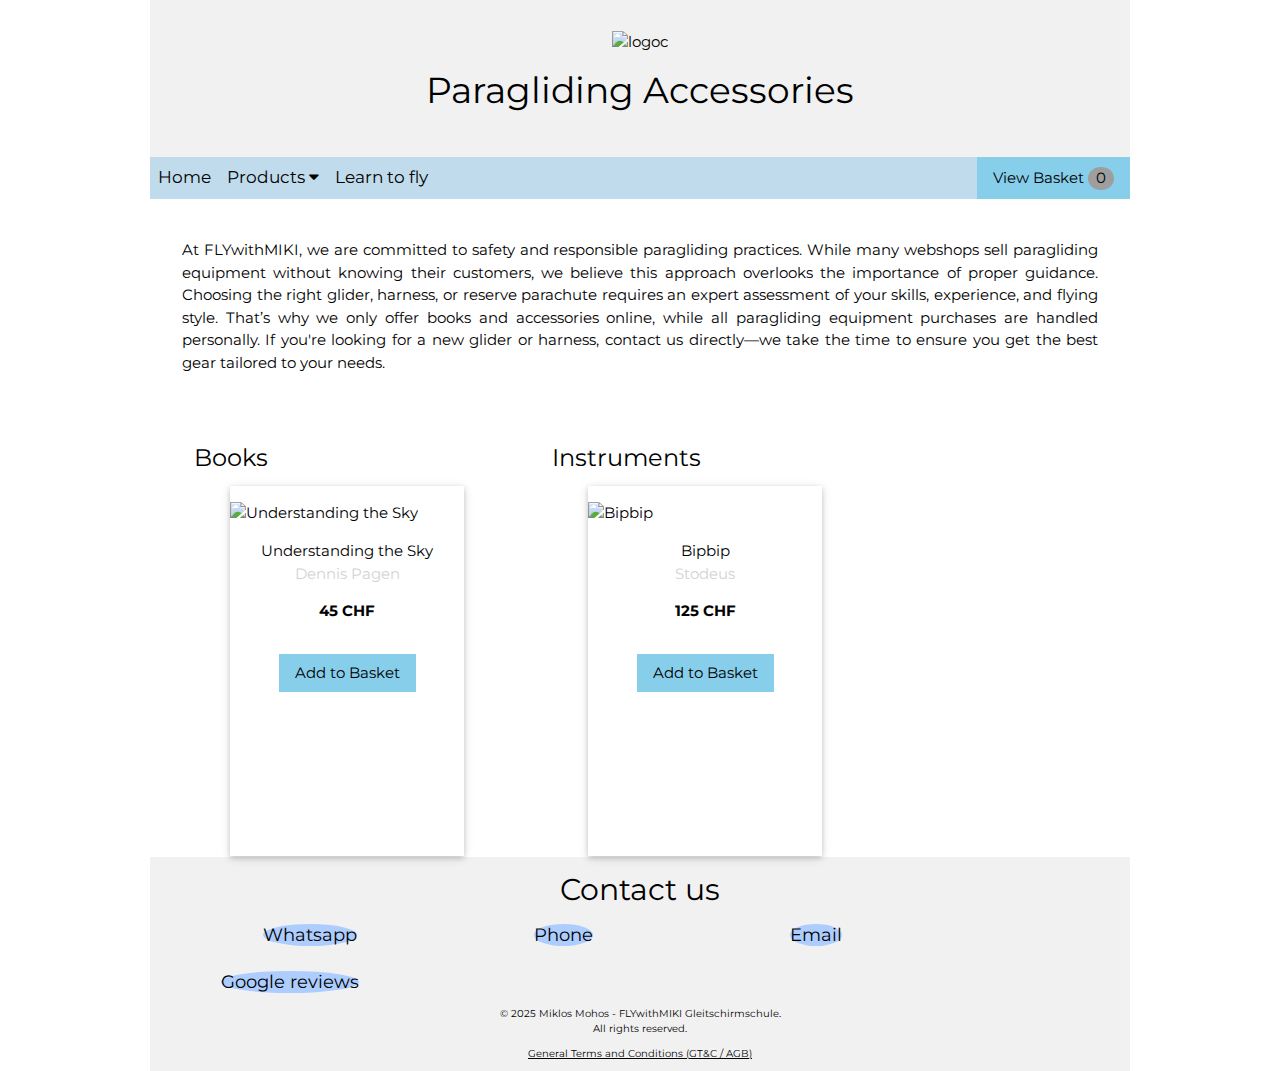
==== TEST/index.html @ 7229beaa "Update index.html" ====
<!DOCTYPE html>
<html lang="en">
<head>

 
        <title>FLYwithMIKI - Paragliding Accessories</title>
        <meta charset="UTF-8">
        <meta name="viewport" content="width=device-width, initial-scale=1, maximum-scale=5">
        <meta name="description" content="FLYwithMIKI - sadasdasd">

        <meta property="og:url" content="https://flywithmiki.com" />
        <meta property="og:type" content="website" />
        <meta property="og:title" content="FLYwithMIKI - Dasdasdasd" />
        <meta property="og:description" content="asdasdasd" />
        <meta property="og:image" content="https://flywithmiki.com/Images_v2/12.webp" />

        <link rel="icon" type="image/x-icon" href="https://flywithmiki.com/Images_v2/favicon.ico">
        <link rel="stylesheet" href="https://www.w3schools.com/w3css/4/w3.css">
        <link rel="stylesheet" href="https://fonts.googleapis.com/css?family=Roboto" font-display: "swap;">
        <link rel="stylesheet" href="https://fonts.googleapis.com/css?family=Montserrat" font-display: "swap;">
        <link rel="stylesheet" href="https://cdnjs.cloudflare.com/ajax/libs/font-awesome/4.7.0/css/font-awesome.min.css">
        
<style>

            html {scroll-behavior: smooth;}
.w3-row-padding {
  display: flex;
  flex-wrap: wrap;
  justify-content: flex-start; /* Ensures alignment */
  gap: 20px; /* Consistent spacing */
}

.w3-col {
  display: flex;
  flex: 1 1 calc(33.333% - 20px); /* Ensures 3 per row with spacing */
  min-width: 250px;
  max-width: 33.333%; /* Prevents weird width changes */
}

@media screen and (max-width: 768px) {
  .w3-col {
    flex: 1 1 100%; /* Single column layout on smaller screens */
    max-width: 100%;
  }
}

.product-card {
  display: flex;
  flex-direction: column;
  height: 100%;
  width: 100%;
  min-height: 350px; /* Ensures same height for all */
  margin-bottom: 20px;
}

.product-card img {
  width: 100%;
  height: 200px;
  object-fit: contain;
}

            .basket {position: fixed; top: 40px; right: 10px;}
            .hover-container { position: relative; display: inline-block;         width: 100%;}
            .hover-description {position: absolute; top: 0; left: 0; width: 100%; height: 100%; background-color: rgba(0, 0, 0, 0.7);color: white;         display: flex; align-items: center;justify-content: center;         text-align: center; opacity: 0;transition: opacity 0.3s ease-in-out;
            padding: 10px;box-sizing: border-box; }
            .hover-container:hover .hover-description {opacity: 1;}
             body,h1,h2,h3,h4,h5,h6,.w3-wide {font-family: "Montserrat", sans-serif;}
            .w3-third img {margin-bottom: -6px; opacity: 0.8; cursor: pointer}
            .w3-third img:hover {opacity: 1}
            .header {background-color: #f1f1f1; padding: 30px; text-align: center;}
            .product-link {text-decoration: none;color: inherit;display: block;}

 .topnav {
      /* overflow: hidden; */
      background-color: #c0dbeb;
      position: sticky;
      top: 0;
      min-height: 42px; z-index: 1000;
    }

    .topnav a {
      list-style-type: none;
      float: left;
      display: block;
      color: black;
      text-align: center;
      padding: 8px 8px;
      text-decoration: none;
      font-size: 17px;
    }



    .topnav .icon {
      display: none;
    }

    .dropdown {
      float: left;
    }

    .dropdown .dropbtn {
      font-size: 17px;
      border: none;
      outline: none;
      color: black;
      padding: 8px 8px;
      background-color: inherit;
      font-family: inherit;
      margin: 0;
    }

    .dropdown-content {
      display: none;
      position: absolute;
      background-color: #f9f9f9;
      min-width: 160px;
      box-shadow: 0px 8px 16px 0px rgba(0, 0, 0, 0.2);
      z-index: 10000000;
    }

    .dropdown-content a {
      float: none;
      color: black;
      padding: 12px 12px;
      text-decoration: none;
      display: block;
      text-align: left;
    }

    .topnav a:hover,
    .dropdown:hover .dropbtn {
      background-color: #555;
      color: white;
    }

    .dropdown-content a:hover {
      background-color: #ddd;
      color: black;
    }

    .dropdown:hover .dropdown-content {
      display: block;
    }

    @media screen and (max-width: 600px) {

      .topnav a:not(:first-child),
      .dropdown .dropbtn {
        display: none;
      }

      .topnav a.icon {
        float: right;
        display: block;
      }
    }

    @media screen and (max-width: 600px) {
      .topnav.responsive {
        position: sticky;
      }

      .topnav.responsive .icon {
        position: absolute;
        right: 0;
        top: 0;
      }

      .topnav.responsive a {
        float: none;
        display: block;
        text-align: left;
      }

      .topnav.responsive .dropdown {
        float: none;
      }

      .topnav.responsive .dropdown-content {
        position: relative;
      }

      .topnav.responsive .dropdown .dropbtn {
        display: block;
        width: 100%;
        text-align: left;
      }
    }




            #checkout-form { display: none; }
</style>

</head> 



<body class="w3-content">


 <div class="header" style="max-width:1000px; margin:auto" id="head">
     <img src="https://flywithmiki.com/Images_v2/logo1.webp" alt="logoc" style="width:100%; max-width:500px">
     <br><h1 class="w3-center">Paragliding Accessories</h1>  
 </div>



<!-- MENU----------------------------->
     <div class="topnav" id="myTopnav">
       <a href="#head">Home</a>

       <div class="dropdown">
         <button class="dropbtn">Products
           <i class="fa fa-caret-down"></i>
         </button>
         <div class="dropdown-content">
           <a href="#books">Books</a>
           <a href="#accessories">Accessories</a>
           <a href="#instruments">Instruments</a>
           <a href="#gliders">Gliders & Harnesses</a>
         </div>
       </div>
        <button class="w3-button w3-right w3-light-blue" style="min-height: 42px;" onclick="toggleBasket()">
            <span id="basket-toggle-icon">View</span> Basket <span class="w3-badge w3-gray" id="basket-count">0</span>
        </button>      
        
        <a href="https://flywithmiki.com" target="_blank">Learn to fly</a>
       
       
       <a href="javascript:void(0);" style="font-size:15px;" class="icon" onclick="myFunction()">&#9776;</a>

     </div>

<!-- MENU----------------------------->




<div class="w3-container w3-section w3-white w3-text-black w3-center w3-padding w3-margin-top" style="max-width:1000px; margin:auto" id="intro">
  <p class=" w3-justify w3-margin" >At FLYwithMIKI, we are committed to safety and responsible paragliding practices. While many webshops sell paragliding equipment without knowing their customers, we believe this approach overlooks the importance of proper guidance. Choosing the right glider, harness, or reserve parachute requires an expert assessment of your skills, experience, and flying style. That’s why we only offer books and accessories online, while all paragliding equipment purchases are handled personally. If you're looking for a new glider or harness, contact us directly—we take the time to ensure you get the best gear tailored to your needs.</p>
</div>

<!-- PRODUCTS ------------------------------------------------>


<div id="products-container" class="w3-row-padding"></div>

<script src="products.js"></script>





<!-- PRODUCTS ------------------------------------------------>


<!-- Basket Section -->
<div class="basket w3-card w3-white w3-responsive" style="max-width:600px; margin:auto" id="basket-container">
    <div id="basket-content" style="display: none; overflow-x: auto;">
        <h4>Items</h4>
        <div style="overflow-x: auto;">
            <table class="w3-table w3-bordered w3-small w3-center" style="max-width:100%; min-width: 320px; margin:auto;">
                <thead>
                    <tr>
                        <th>Product</th>
                        <th>Pcs.</th>
                        <th>Price</th>
                        <th>Actions</th>
                    </tr>
                </thead>
                <tbody id="basket-list"></tbody>
            </table>
        </div>
        <p id="shipping-options" style="display: none;">
            <label>
                <input type="radio" name="shipping" value="0" onchange="updateShipping(0)" checked> Personal Pickup (Free)
            </label>
            <br>
            <label>
                <input type="radio" name="shipping" value="9" onchange="updateShipping(9)"> Shipping (+9 CHF)
            </label>
        </p>
        <p><strong>Total:</strong> <span id="basket-total">0</span> CHF</p>
        <button class="w3-button w3-blue" onclick="showCheckoutForm()">ORDER</button>
        
        <!-- Checkout Form -->
        <div id="checkout-form" style="display: none; margin-top: 20px;">
            <h4>Checkout</h4>
            <form onsubmit="submitOrder(event)">
                <label>Name:</label>
                <input class="w3-input w3-border" type="text" id="customer-name" required>
                <label>Email:</label>
                <input class="w3-input w3-border" type="email" id="customer-email" required>
                <label>Address:</label>
                <textarea class="w3-input w3-border" id="customer-address" required></textarea>
                <p><strong>Order Summary:</strong></p>
                <p id="order-summary"></p>
                <button class="w3-button w3-green" type="submit">Submit Order</button>
            </form>
        </div>
    </div>
</div>

<!-- BASKETSCRIPT -->
<script>
    let basket = [];
    let shippingCost = 0;

    function saveBasketToLocalStorage() {
        localStorage.setItem("basket", JSON.stringify(basket));
    }

    function loadBasketFromLocalStorage() {
        const storedBasket = localStorage.getItem("basket");
        if (storedBasket) {
            basket = JSON.parse(storedBasket);
            updateBasketUI();
        }
    }

    function addToBasket(product, price) {
        const existingItem = basket.find(item => item.product === product);
        if (existingItem) {
            existingItem.quantity++;
        } else {
            basket.push({ product, price, quantity: 1 });
        }
        saveBasketToLocalStorage();
        updateBasketUI();
    }

    function updateItemQuantity(product, change) {
        const item = basket.find(item => item.product === product);
        if (item) {
            item.quantity += change;
            if (item.quantity <= 0) {
                removeItemCompletely(product);
            }
        }
        saveBasketToLocalStorage();
        updateBasketUI();
    }

    function removeItemCompletely(product) {
        basket = basket.filter(item => item.product !== product);
        saveBasketToLocalStorage();
        updateBasketUI();
    }

function updateBasketUI() {
    const basketList = document.getElementById('basket-list');
    const basketTotal = document.getElementById('basket-total');
    const basketCount = document.getElementById('basket-count');
    const shippingOptions = document.getElementById('shipping-options');
    const orderSummary = document.getElementById('order-summary');

    basketList.innerHTML = "";
    let total = 0;
    let itemCount = 0;
    let summaryText = "";

    basket.forEach(item => {
        total += item.price * item.quantity;
        itemCount += item.quantity; // Count total number of items
        summaryText += `${item.quantity}x ${item.product} - ${item.price * item.quantity} CHF\n`;
        const row = document.createElement("tr");
        row.innerHTML = `
            <td>${item.product}</td>
            <td>${item.quantity}</td>
            <td>${item.price} CHF</td>
            <td>
                <button class="w3-hover-opacity w3-hover-green w3-tiny w3-light-grey" onclick="updateItemQuantity('${item.product}', 1)">+</button>
                <button class="w3-hover-opacity w3-hover-orange  w3-tiny w3-light-grey" onclick="updateItemQuantity('${item.product}', -1)">-</button>
                <button class="w3-hover-opacity w3-hover-red  w3-tiny w3-light-grey" onclick="removeItemCompletely('${item.product}')">X</button>
            </td>
        `;
        basketList.appendChild(row);
    });

    basketTotal.textContent = total + shippingCost;
    orderSummary.textContent = summaryText + `Shipping: ${shippingCost} CHF\nTotal: ${total + shippingCost} CHF`;
    shippingOptions.style.display = basket.length > 0 ? "block" : "none";

    // Update basket count and color
    basketCount.textContent = itemCount;
    basketCount.className = itemCount > 0 ? "w3-badge w3-red" : "w3-badge w3-gray";
}


    function toggleBasket() {
        const basketContent = document.getElementById('basket-content');
        const toggleIcon = document.getElementById('basket-toggle-icon');

        if (basketContent.style.display === "none") {
            basketContent.style.display = "block";
            toggleIcon.textContent = "Hide";
        } else {
            basketContent.style.display = "none";
            toggleIcon.textContent = "View";
        }
    }

    function updateShipping(cost) {
        shippingCost = cost;
        updateBasketUI();
    }

    function showCheckoutForm() {
        document.getElementById('checkout-form').style.display = "block";
    }

function submitOrder(event) {
    event.preventDefault();
    
    const name = document.getElementById('customer-name').value;
    const email = document.getElementById('customer-email').value;
    const address = document.getElementById('customer-address').value;
    const orderSummary = document.getElementById('order-summary').textContent;

    const formData = {
        name: name,
        email: email,
        address: address,
        order: orderSummary
    };

    fetch("https://formspree.io/f/mkgobzqg", { // Replace with your Formspree form ID
        method: "POST",
        headers: {
            "Content-Type": "application/json"
        },
        body: JSON.stringify(formData)
    }).then(response => {
        if (response.ok) {
            alert("Thanks for your order, we will send you the payment link shortly to your email");
            basket = [];
            saveBasketToLocalStorage();
            updateBasketUI();
            document.getElementById('checkout-form').reset();
        } else {
            alert("Error sending order. Please try again.");
        }
    });
}
    document.addEventListener("DOMContentLoaded", loadBasketFromLocalStorage);
</script>
<!-- BASKETSCRIPT -->



<!-- Product szín választó -->
<script>
function addToBasketWithColor(productName, price, colorGroupName) {
  let selectedColor = document.querySelector(`input[name="${colorGroupName}"]:checked`).value;
  addToBasket(`${productName} - ${selectedColor}`, price);
}
</script>
<!-- Product szín választó -->



<!-- MENU SMALL SCREENSCRIPT -->
<script>
function myFunction() {
  var x = document.getElementById("myTopnav");
  if (x.className === "topnav") {
    x.className += " responsive";
  } else {
    x.className = "topnav";
  }
}
</script>
<!-- MENU SMALL SCREENSCRIPT -->



<!-- Hogy az add-to basket-ra ne nyíljkon a link -->
<script>
document.addEventListener("DOMContentLoaded", function () {
  // Prevent the product link from opening when clicking the "Add to Basket" button
  document.querySelectorAll(".add-to-basket").forEach(button => {
    button.addEventListener("click", function (event) {
      event.stopPropagation();  // Prevent bubbling up to <a>
      event.preventDefault();   // Prevent link navigation
      const productName = this.getAttribute("data-product");
      const productPrice = parseFloat(this.getAttribute("data-price"));
      addToBasket(productName, productPrice);
    });
  });
});
</script>




<!------------------------FOOTER------------------------------------->
<footer class="w3-container w3-center w3-light-grey w3-tiny" id="contact">
    <h2 class="w3-center">Contact us</h2>
    <div class="w3-content" style="max-width:1000px">
  
    <div class="w3-row-padding">
      
      <div class="w3-quarter w3-center">
        <a href="https://wa.me/41779766164/" class="w3-circle w3-large w3-hover-light-grey" style="text-decoration:none; background-color:#ADCDFF; color:black; margin:auto">Whatsapp</a>
     </div> 
      
      <div class="w3-quarter w3-center">
        <a href="tel:+41779766164"class="w3-circle w3-large w3-hover-light-grey" style="text-decoration:none; background-color:#ADCDFF; color:black; margin:auto">Phone</a>
      </div>

      <div class="w3-quarter w3-center">
        <a href="mailto:info@flywithmiki.com" class="w3-circle w3-large w3-hover-light-grey" style="text-decoration:none; background-color:#ADCDFF; color:black; margin:auto">Email</a>
      </div>
      
      <div class="w3-quarter w3-center">
        <a href="https://maps.app.goo.gl/VwwLdoB2JXL1x1f77" target="_blank" class="w3-circle w3-large w3-hover-light-grey" style="text-decoration:none; background-color:#ADCDFF; color:black; margin:auto">Google reviews </a>
      </div>


  

    </div>
      
  </div>
  <p>© 2025 Miklos Mohos - FLYwithMIKI Gleitschirmschule. <br>All rights reserved.</p>
  <p><a href="agb.html" target="_blank">General Terms and Conditions (GT&C / AGB)</a></p>
   
</footer>
<!------------------------FOOTER------------------------------------->







</body>

</html>
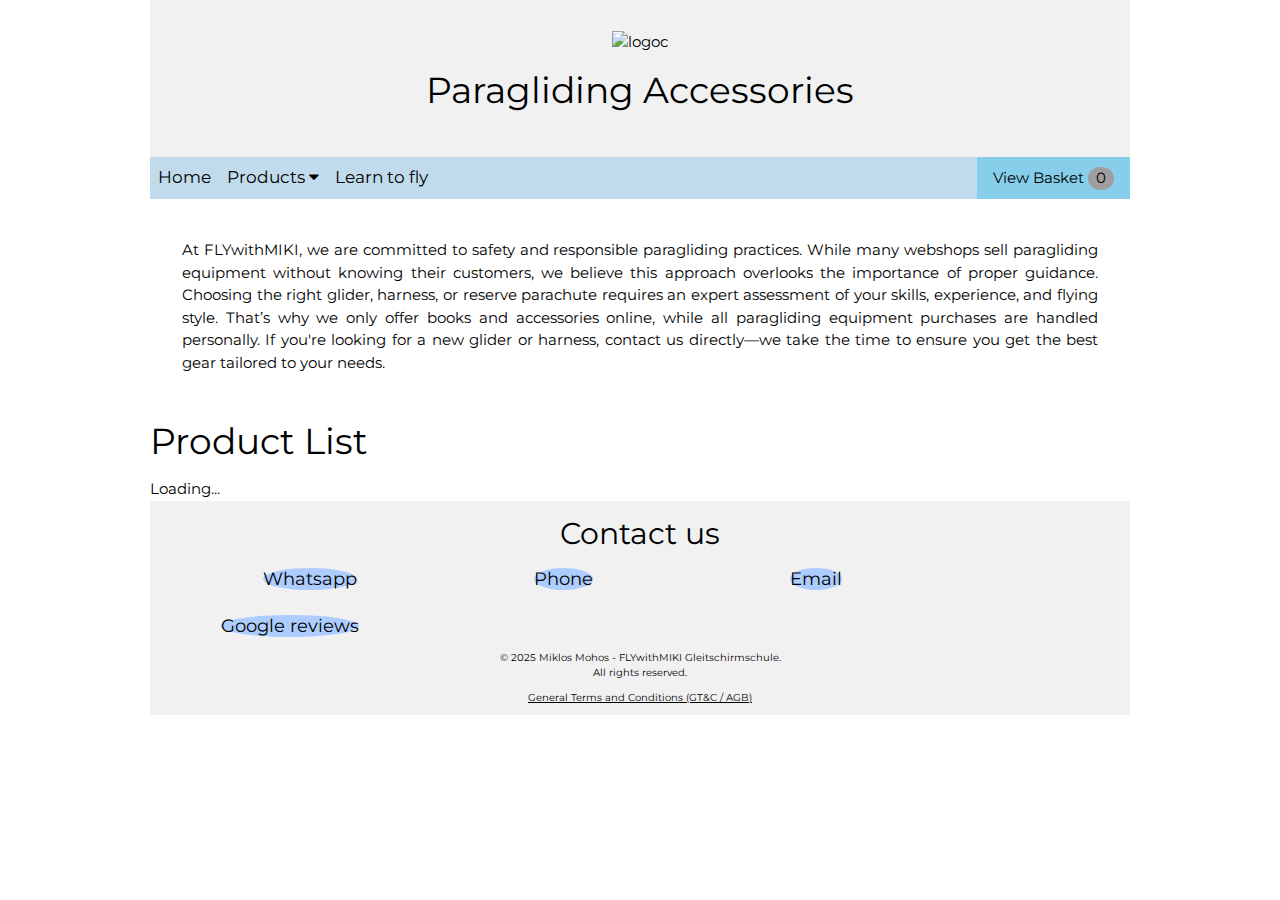
==== commit e9b07997: "dd" ====
--- a/TEST/index.html
+++ b/TEST/index.html
@@ -44,6 +44,11 @@
   }
 }
 
+
+        .product-grid { display: flex; flex-wrap: wrap; gap: 20px; }
+        .product { border: 1px solid #ddd; padding: 10px; width: 200px; text-align: center; }
+        .product img { max-width: 100%; height: auto; }
+		
 .product-card {
   display: flex;
   flex-direction: column;
@@ -246,9 +251,10 @@
 <!-- PRODUCTS ------------------------------------------------>
 
 
-<div id="products-container" class="w3-row-padding"></div>
-
-<script src="products.js"></script>
+    <h1>Product List</h1>
+    <div id="product-container">Loading...</div>
+
+    <script src="script.js"></script>
 
 
 
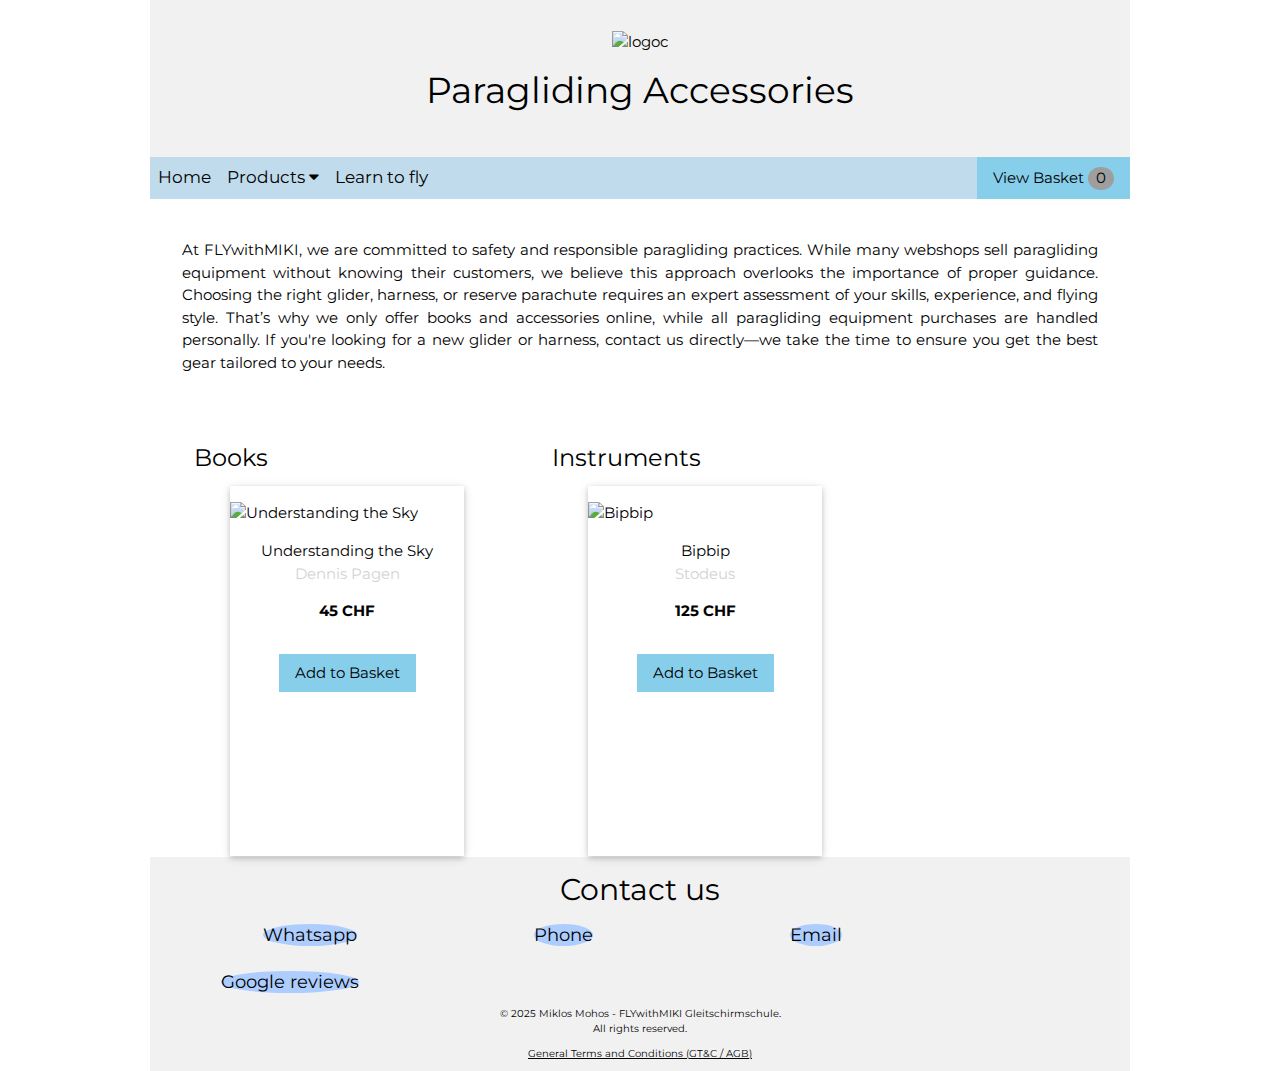
==== commit 6734f3bf: "fdf" ====
--- a/TEST/index.html
+++ b/TEST/index.html
@@ -250,11 +250,10 @@
 
 <!-- PRODUCTS ------------------------------------------------>
 
-
-    <h1>Product List</h1>
-    <div id="product-container">Loading...</div>
-
-    <script src="script.js"></script>
+<div id="products-container" class="w3-row-padding"></div>
+
+<script src="products.js"></script>
+
 
 
 
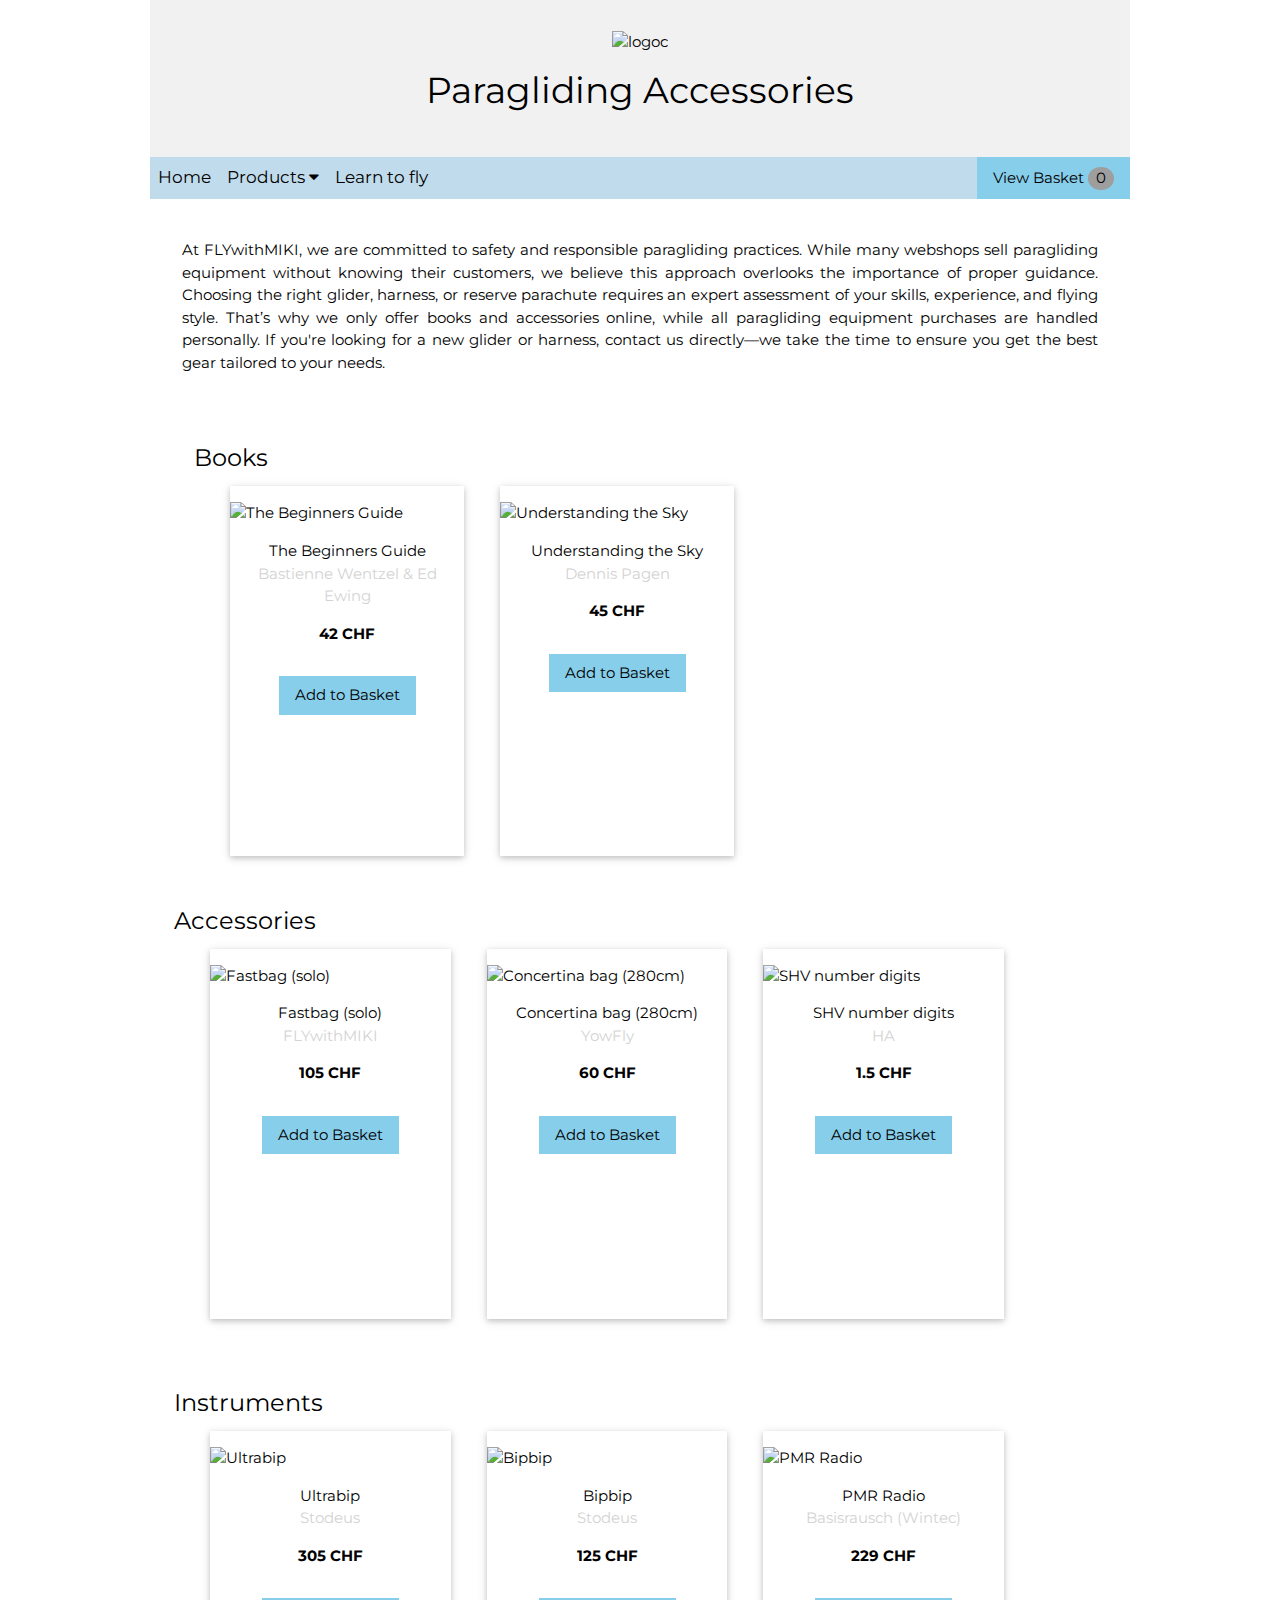
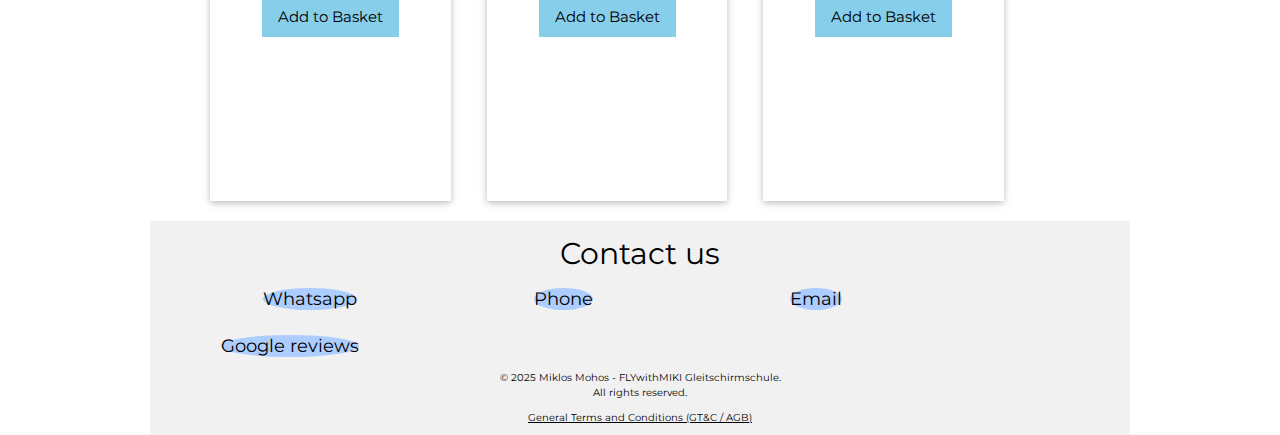
==== commit 56cc2aa7: "Update index.html" ====
--- a/TEST/index.html
+++ b/TEST/index.html
@@ -43,12 +43,7 @@
     max-width: 100%;
   }
 }
-
-
-        .product-grid { display: flex; flex-wrap: wrap; gap: 20px; }
-        .product { border: 1px solid #ddd; padding: 10px; width: 200px; text-align: center; }
-        .product img { max-width: 100%; height: auto; }
-		
+	
 .product-card {
   display: flex;
   flex-direction: column;
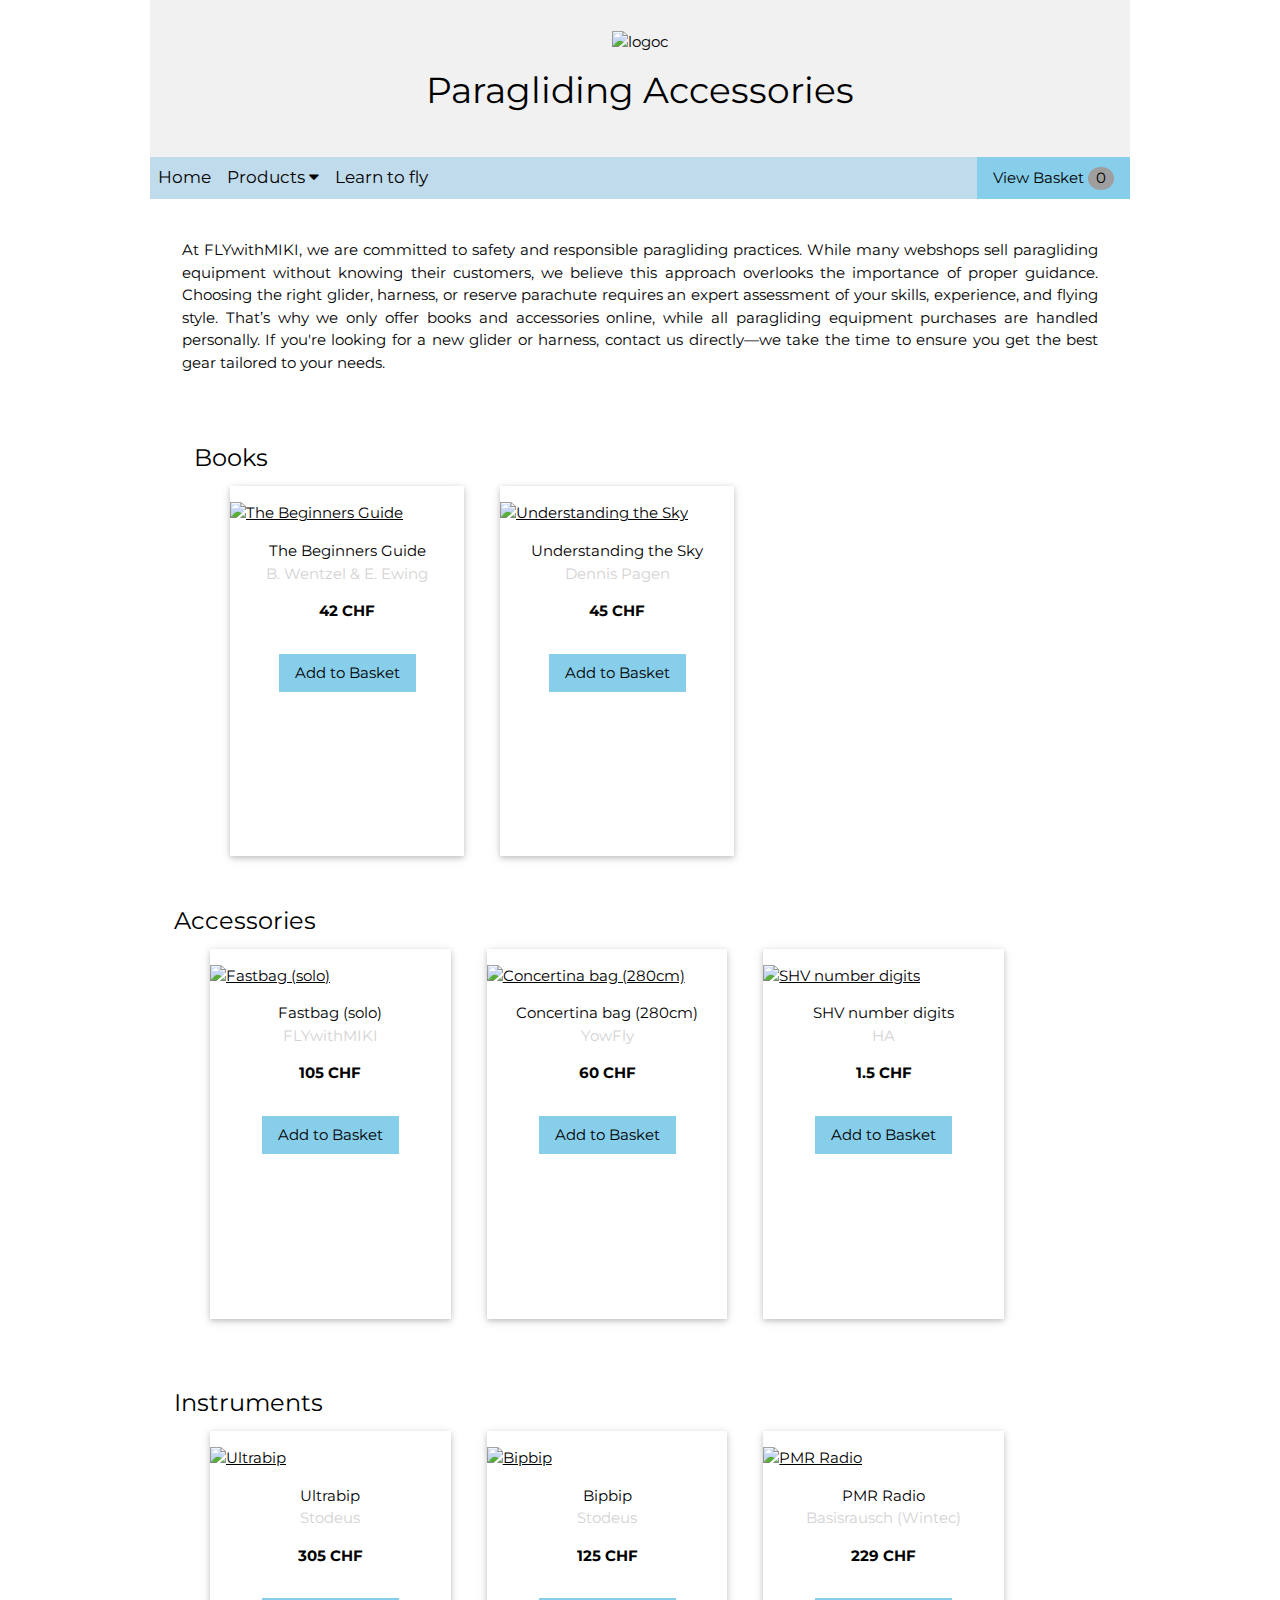
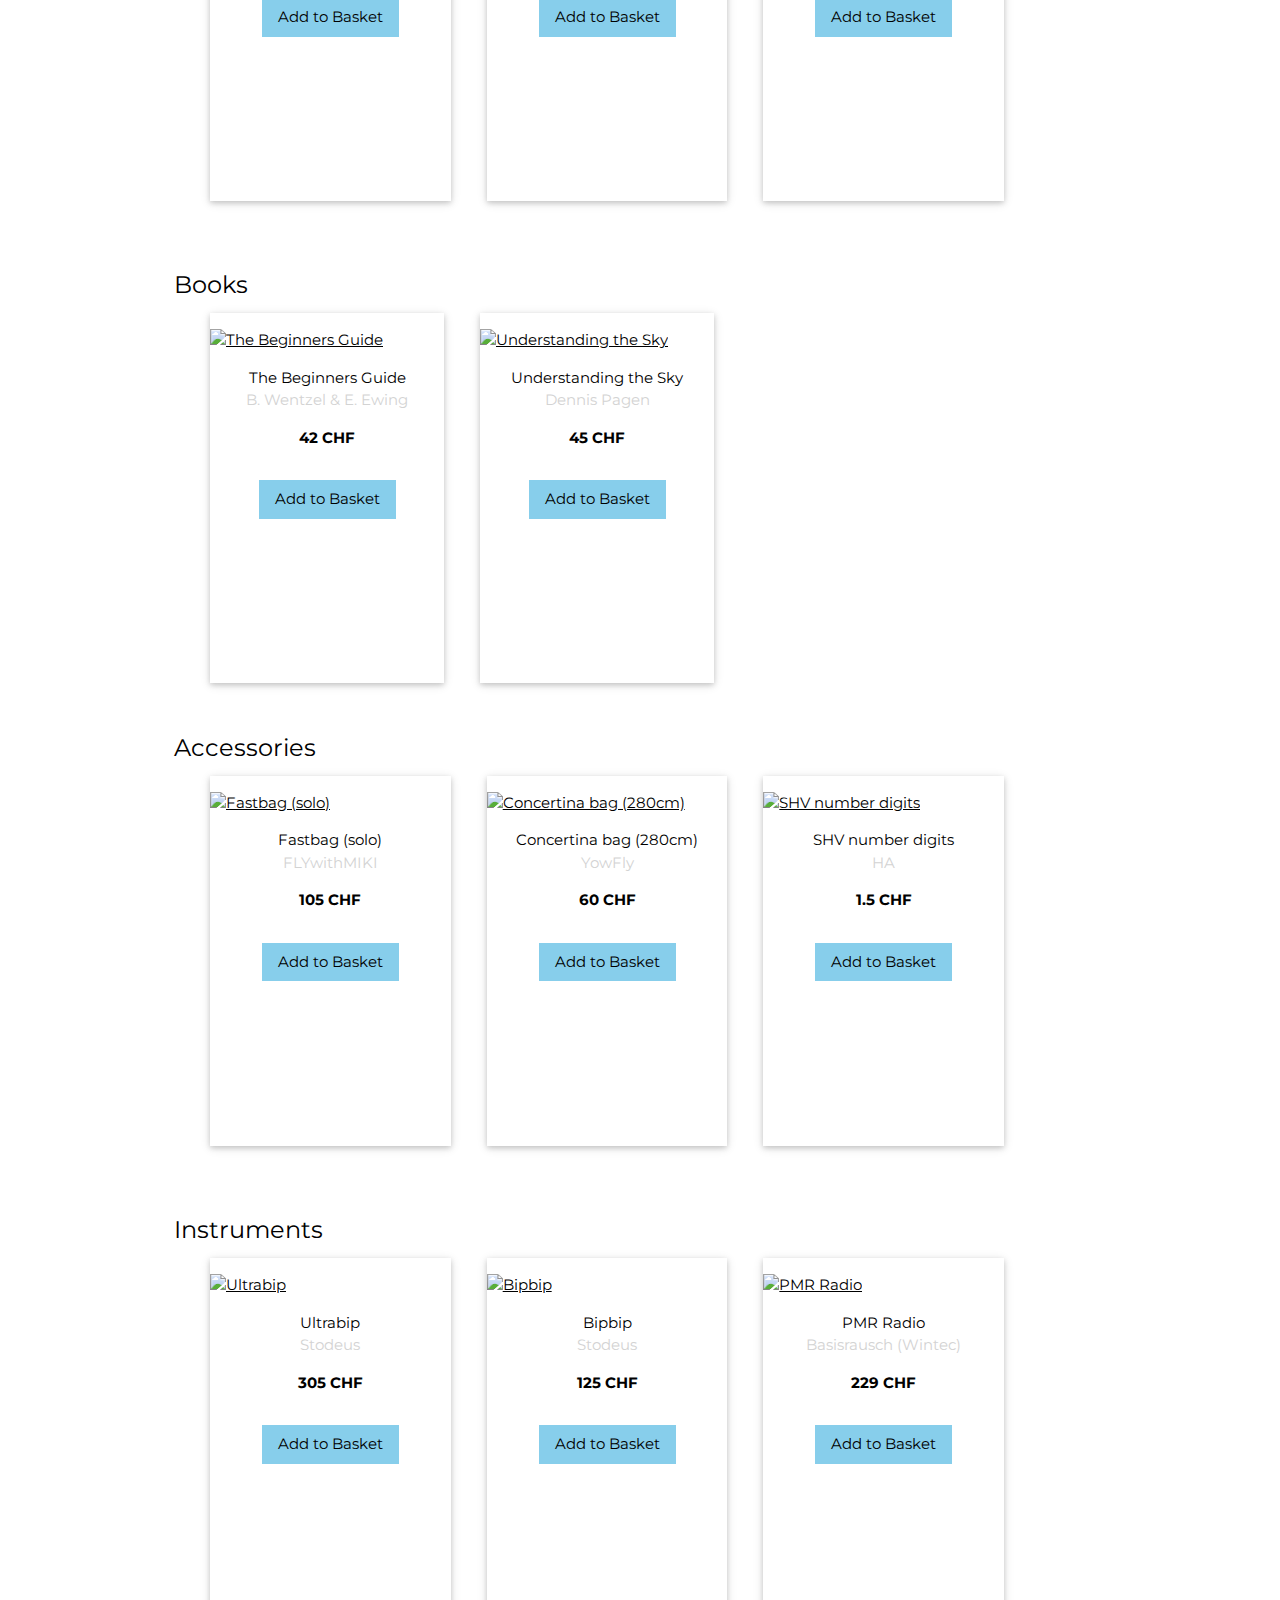
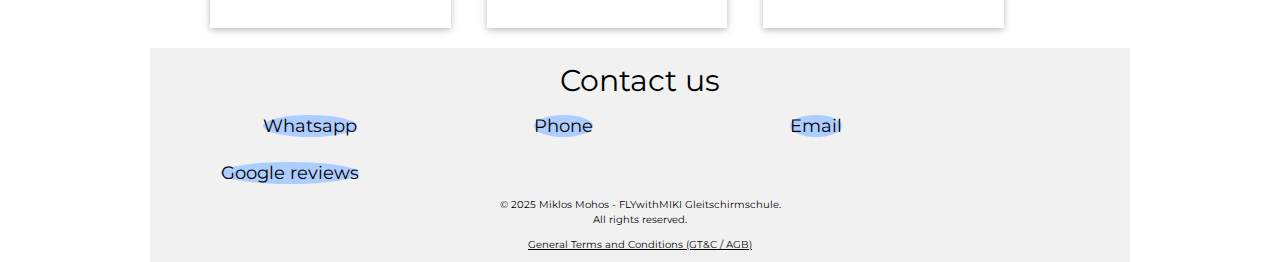
==== commit c3ff6b64: "s" ====
--- a/TEST/index.html
+++ b/TEST/index.html
@@ -306,21 +306,81 @@
 
 <!-- BASKETSCRIPT -->
 <script>
-    let basket = [];
-    let shippingCost = 0;
-
+document.addEventListener("DOMContentLoaded", function () {
+    // Initialize the basket if not already done
+    let basket = JSON.parse(localStorage.getItem("basket")) || [];
+
+    // Function to save the basket to localStorage
     function saveBasketToLocalStorage() {
         localStorage.setItem("basket", JSON.stringify(basket));
     }
 
-    function loadBasketFromLocalStorage() {
-        const storedBasket = localStorage.getItem("basket");
-        if (storedBasket) {
-            basket = JSON.parse(storedBasket);
-            updateBasketUI();
-        }
-    }
-
+    // Function to update the UI of the basket (implement as needed)
+    function updateBasketUI() {
+        console.log("Basket updated:", basket);
+        // Add logic here to update the UI, for example updating the basket count in the header
+    }
+
+    fetch("products.json")
+        .then(response => response.json())
+        .then(data => {
+            const container = document.getElementById("products-container");
+
+            for (const category in data) {
+                // Create section for each category
+                const section = document.createElement("div");
+                section.className = "w3-container w3-margin-top";
+                section.innerHTML = `<h3>${category.charAt(0).toUpperCase() + category.slice(1)}</h3>`;
+
+                const row = document.createElement("div");
+                row.className = "w3-row-padding";
+
+                data[category].forEach(product => {
+                    const productCard = document.createElement("div");
+                    productCard.className = "w3-col s12 m4";
+
+                    productCard.innerHTML = `
+                        <div class="w3-card product-card">
+                            <div class="hover-container">
+                                <a href="${product.link}">
+                                    <img class="w3-margin-top product-image" src="${product.image}" alt="${product.name}">
+                                <div class="hover-description">${product.hover || ""}</div> </a>
+                            </div>
+                            <div class="w3-container w3-center">
+                                <p>
+                                    <a href="${product.link}" class="product-link">${product.name} <br>
+                                        <span style="color:lightgrey">${product.author || product.brand || ""}</span>
+                                    </a>
+                                </p>
+                                <p><b>${product.price} CHF</b></p>
+                                <button class="w3-button w3-light-blue w3-margin add-to-basket"
+                                    data-product="${product.name}"
+                                    data-price="${product.price}">
+                                    Add to Basket
+                                </button>
+                            </div>
+                        </div>
+                    `;
+
+                    row.appendChild(productCard);
+                });
+
+                section.appendChild(row);
+                container.appendChild(section);
+            }
+
+            // Attach click event listeners to the "Add to Basket" buttons
+            document.querySelectorAll('.add-to-basket').forEach(button => {
+                button.addEventListener('click', function () {
+                    const product = button.getAttribute('data-product');
+                    const price = parseFloat(button.getAttribute('data-price'));
+                    addToBasket(product, price);
+                });
+            });
+        })
+        .catch(error => console.error("Error loading products:", error));
+
+    // Function to handle adding to the basket
     function addToBasket(product, price) {
         const existingItem = basket.find(item => item.product === product);
         if (existingItem) {
@@ -331,122 +391,9 @@
         saveBasketToLocalStorage();
         updateBasketUI();
     }
-
-    function updateItemQuantity(product, change) {
-        const item = basket.find(item => item.product === product);
-        if (item) {
-            item.quantity += change;
-            if (item.quantity <= 0) {
-                removeItemCompletely(product);
-            }
-        }
-        saveBasketToLocalStorage();
-        updateBasketUI();
-    }
-
-    function removeItemCompletely(product) {
-        basket = basket.filter(item => item.product !== product);
-        saveBasketToLocalStorage();
-        updateBasketUI();
-    }
-
-function updateBasketUI() {
-    const basketList = document.getElementById('basket-list');
-    const basketTotal = document.getElementById('basket-total');
-    const basketCount = document.getElementById('basket-count');
-    const shippingOptions = document.getElementById('shipping-options');
-    const orderSummary = document.getElementById('order-summary');
-
-    basketList.innerHTML = "";
-    let total = 0;
-    let itemCount = 0;
-    let summaryText = "";
-
-    basket.forEach(item => {
-        total += item.price * item.quantity;
-        itemCount += item.quantity; // Count total number of items
-        summaryText += `${item.quantity}x ${item.product} - ${item.price * item.quantity} CHF\n`;
-        const row = document.createElement("tr");
-        row.innerHTML = `
-            <td>${item.product}</td>
-            <td>${item.quantity}</td>
-            <td>${item.price} CHF</td>
-            <td>
-                <button class="w3-hover-opacity w3-hover-green w3-tiny w3-light-grey" onclick="updateItemQuantity('${item.product}', 1)">+</button>
-                <button class="w3-hover-opacity w3-hover-orange  w3-tiny w3-light-grey" onclick="updateItemQuantity('${item.product}', -1)">-</button>
-                <button class="w3-hover-opacity w3-hover-red  w3-tiny w3-light-grey" onclick="removeItemCompletely('${item.product}')">X</button>
-            </td>
-        `;
-        basketList.appendChild(row);
-    });
-
-    basketTotal.textContent = total + shippingCost;
-    orderSummary.textContent = summaryText + `Shipping: ${shippingCost} CHF\nTotal: ${total + shippingCost} CHF`;
-    shippingOptions.style.display = basket.length > 0 ? "block" : "none";
-
-    // Update basket count and color
-    basketCount.textContent = itemCount;
-    basketCount.className = itemCount > 0 ? "w3-badge w3-red" : "w3-badge w3-gray";
-}
-
-
-    function toggleBasket() {
-        const basketContent = document.getElementById('basket-content');
-        const toggleIcon = document.getElementById('basket-toggle-icon');
-
-        if (basketContent.style.display === "none") {
-            basketContent.style.display = "block";
-            toggleIcon.textContent = "Hide";
-        } else {
-            basketContent.style.display = "none";
-            toggleIcon.textContent = "View";
-        }
-    }
-
-    function updateShipping(cost) {
-        shippingCost = cost;
-        updateBasketUI();
-    }
-
-    function showCheckoutForm() {
-        document.getElementById('checkout-form').style.display = "block";
-    }
-
-function submitOrder(event) {
-    event.preventDefault();
-    
-    const name = document.getElementById('customer-name').value;
-    const email = document.getElementById('customer-email').value;
-    const address = document.getElementById('customer-address').value;
-    const orderSummary = document.getElementById('order-summary').textContent;
-
-    const formData = {
-        name: name,
-        email: email,
-        address: address,
-        order: orderSummary
-    };
-
-    fetch("https://formspree.io/f/mkgobzqg", { // Replace with your Formspree form ID
-        method: "POST",
-        headers: {
-            "Content-Type": "application/json"
-        },
-        body: JSON.stringify(formData)
-    }).then(response => {
-        if (response.ok) {
-            alert("Thanks for your order, we will send you the payment link shortly to your email");
-            basket = [];
-            saveBasketToLocalStorage();
-            updateBasketUI();
-            document.getElementById('checkout-form').reset();
-        } else {
-            alert("Error sending order. Please try again.");
-        }
-    });
-}
-    document.addEventListener("DOMContentLoaded", loadBasketFromLocalStorage);
+});
 </script>
+
 <!-- BASKETSCRIPT -->
 
 
@@ -477,21 +424,6 @@
 
 
 
-<!-- Hogy az add-to basket-ra ne nyíljkon a link -->
-<script>
-document.addEventListener("DOMContentLoaded", function () {
-  // Prevent the product link from opening when clicking the "Add to Basket" button
-  document.querySelectorAll(".add-to-basket").forEach(button => {
-    button.addEventListener("click", function (event) {
-      event.stopPropagation();  // Prevent bubbling up to <a>
-      event.preventDefault();   // Prevent link navigation
-      const productName = this.getAttribute("data-product");
-      const productPrice = parseFloat(this.getAttribute("data-price"));
-      addToBasket(productName, productPrice);
-    });
-  });
-});
-</script>
 
 
 
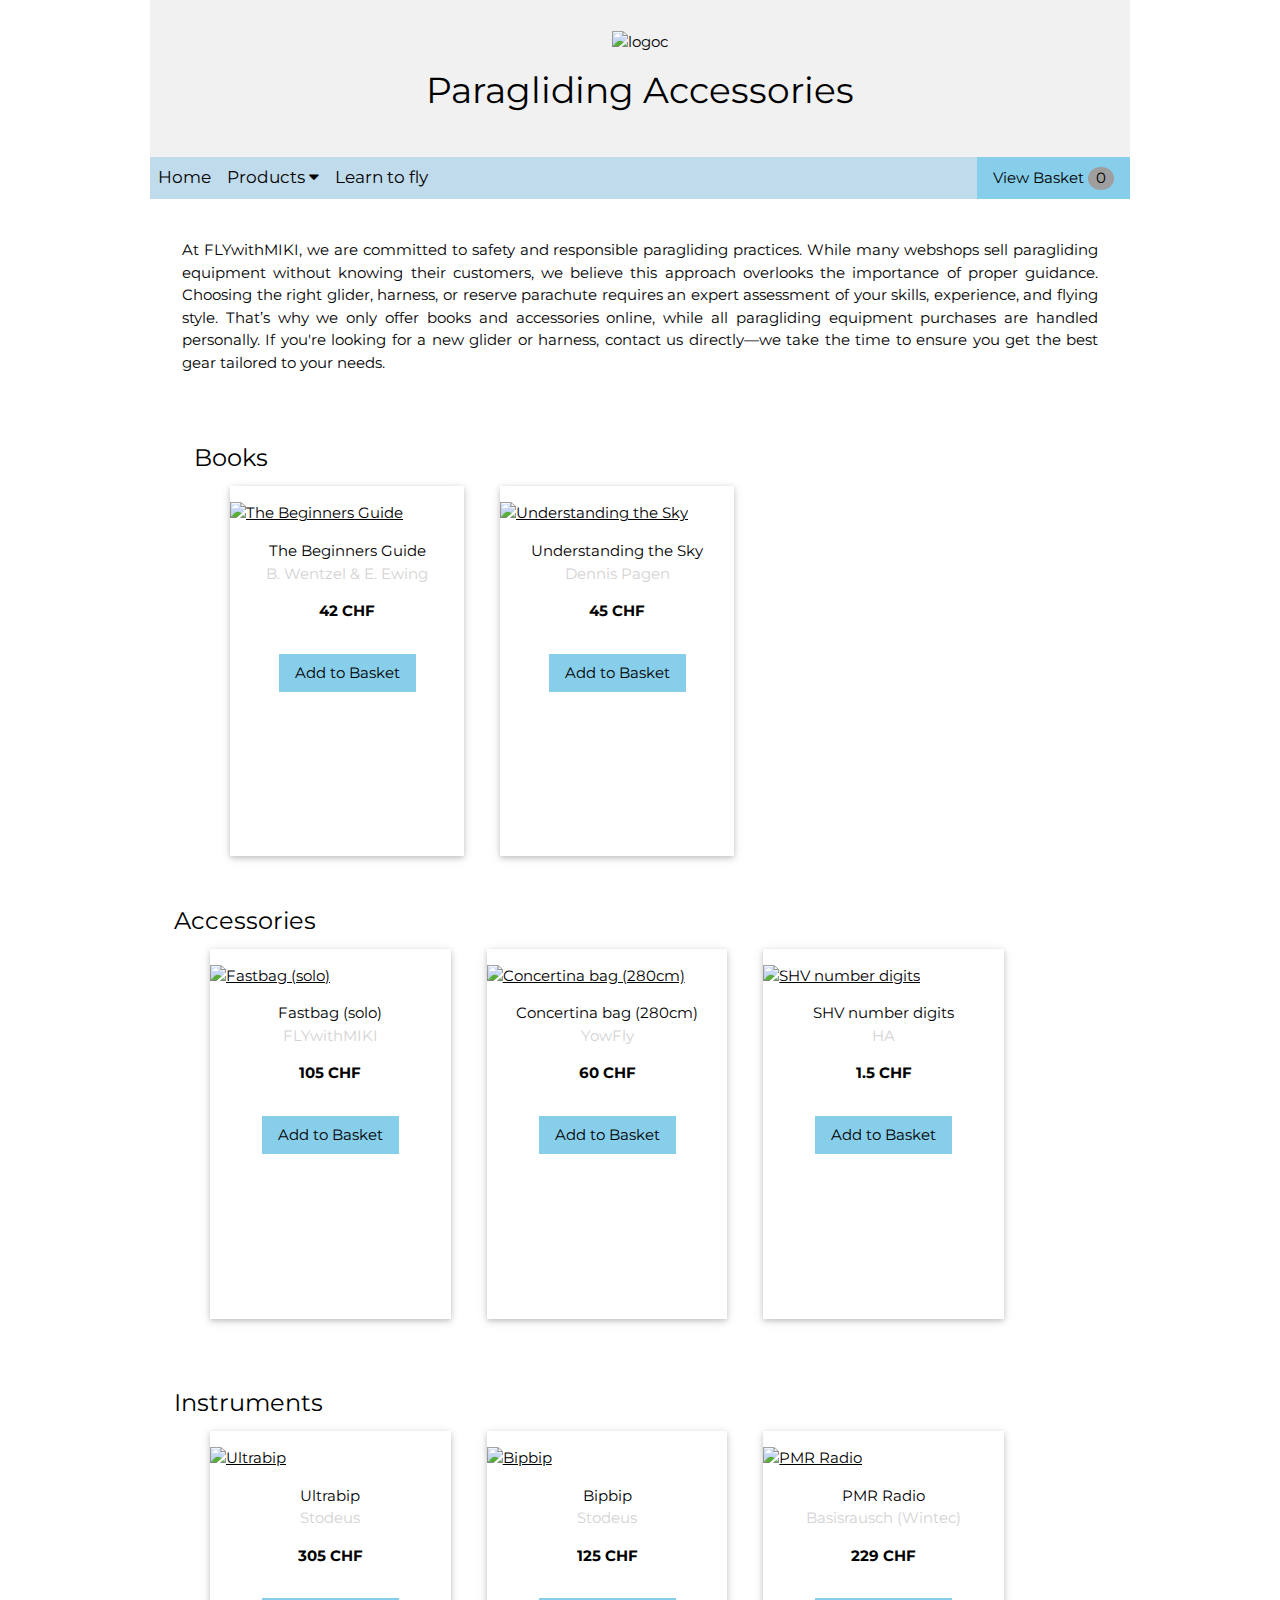
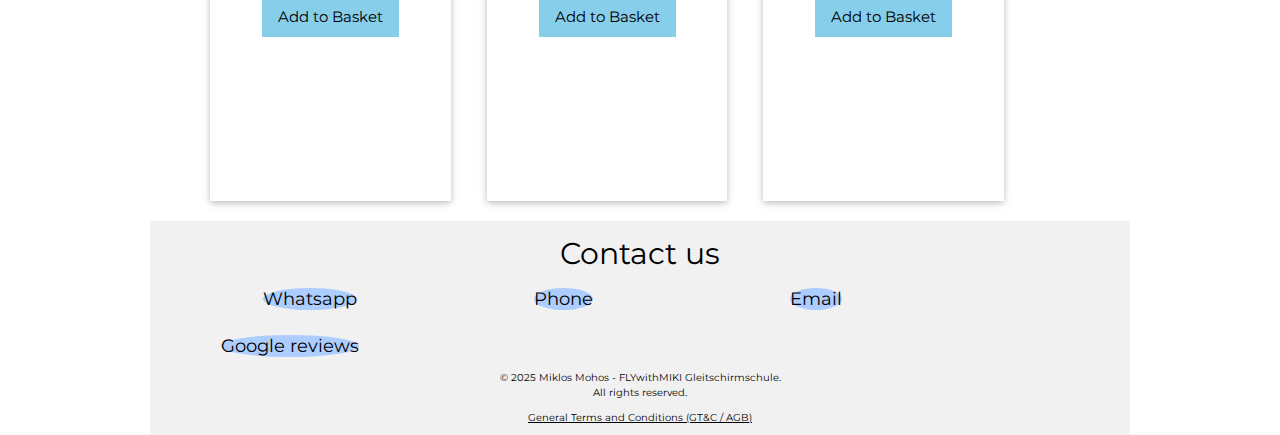
==== commit 9a763d09: "Update index.html" ====
--- a/TEST/index.html
+++ b/TEST/index.html
@@ -305,82 +305,23 @@
 </div>
 
 <!-- BASKETSCRIPT -->
+<!-- BASKETSCRIPT -->
 <script>
-document.addEventListener("DOMContentLoaded", function () {
-    // Initialize the basket if not already done
-    let basket = JSON.parse(localStorage.getItem("basket")) || [];
-
-    // Function to save the basket to localStorage
+    let basket = [];
+    let shippingCost = 0;
+
     function saveBasketToLocalStorage() {
         localStorage.setItem("basket", JSON.stringify(basket));
     }
 
-    // Function to update the UI of the basket (implement as needed)
-    function updateBasketUI() {
-        console.log("Basket updated:", basket);
-        // Add logic here to update the UI, for example updating the basket count in the header
-    }
-
-    fetch("products.json")
-        .then(response => response.json())
-        .then(data => {
-            const container = document.getElementById("products-container");
-
-            for (const category in data) {
-                // Create section for each category
-                const section = document.createElement("div");
-                section.className = "w3-container w3-margin-top";
-                section.innerHTML = `<h3>${category.charAt(0).toUpperCase() + category.slice(1)}</h3>`;
-
-                const row = document.createElement("div");
-                row.className = "w3-row-padding";
-
-                data[category].forEach(product => {
-                    const productCard = document.createElement("div");
-                    productCard.className = "w3-col s12 m4";
-
-                    productCard.innerHTML = `
-                        <div class="w3-card product-card">
-                            <div class="hover-container">
-                                <a href="${product.link}">
-                                    <img class="w3-margin-top product-image" src="${product.image}" alt="${product.name}">
-                                <div class="hover-description">${product.hover || ""}</div> </a>
-                            </div>
-                            <div class="w3-container w3-center">
-                                <p>
-                                    <a href="${product.link}" class="product-link">${product.name} <br>
-                                        <span style="color:lightgrey">${product.author || product.brand || ""}</span>
-                                    </a>
-                                </p>
-                                <p><b>${product.price} CHF</b></p>
-                                <button class="w3-button w3-light-blue w3-margin add-to-basket"
-                                    data-product="${product.name}"
-                                    data-price="${product.price}">
-                                    Add to Basket
-                                </button>
-                            </div>
-                        </div>
-                    `;
-
-                    row.appendChild(productCard);
-                });
-
-                section.appendChild(row);
-                container.appendChild(section);
-            }
-
-            // Attach click event listeners to the "Add to Basket" buttons
-            document.querySelectorAll('.add-to-basket').forEach(button => {
-                button.addEventListener('click', function () {
-                    const product = button.getAttribute('data-product');
-                    const price = parseFloat(button.getAttribute('data-price'));
-                    addToBasket(product, price);
-                });
-            });
-        })
-        .catch(error => console.error("Error loading products:", error));
-
-    // Function to handle adding to the basket
+    function loadBasketFromLocalStorage() {
+        const storedBasket = localStorage.getItem("basket");
+        if (storedBasket) {
+            basket = JSON.parse(storedBasket);
+            updateBasketUI();
+        }
+    }
+
     function addToBasket(product, price) {
         const existingItem = basket.find(item => item.product === product);
         if (existingItem) {
@@ -391,9 +332,122 @@
         saveBasketToLocalStorage();
         updateBasketUI();
     }
-});
+
+    function updateItemQuantity(product, change) {
+        const item = basket.find(item => item.product === product);
+        if (item) {
+            item.quantity += change;
+            if (item.quantity <= 0) {
+                removeItemCompletely(product);
+            }
+        }
+        saveBasketToLocalStorage();
+        updateBasketUI();
+    }
+
+    function removeItemCompletely(product) {
+        basket = basket.filter(item => item.product !== product);
+        saveBasketToLocalStorage();
+        updateBasketUI();
+    }
+
+function updateBasketUI() {
+    const basketList = document.getElementById('basket-list');
+    const basketTotal = document.getElementById('basket-total');
+    const basketCount = document.getElementById('basket-count');
+    const shippingOptions = document.getElementById('shipping-options');
+    const orderSummary = document.getElementById('order-summary');
+
+    basketList.innerHTML = "";
+    let total = 0;
+    let itemCount = 0;
+    let summaryText = "";
+
+    basket.forEach(item => {
+        total += item.price * item.quantity;
+        itemCount += item.quantity; // Count total number of items
+        summaryText += `${item.quantity}x ${item.product} - ${item.price * item.quantity} CHF\n`;
+        const row = document.createElement("tr");
+        row.innerHTML = `
+            <td>${item.product}</td>
+            <td>${item.quantity}</td>
+            <td>${item.price} CHF</td>
+            <td>
+                <button class="w3-hover-opacity w3-hover-green w3-tiny w3-light-grey" onclick="updateItemQuantity('${item.product}', 1)">+</button>
+                <button class="w3-hover-opacity w3-hover-orange  w3-tiny w3-light-grey" onclick="updateItemQuantity('${item.product}', -1)">-</button>
+                <button class="w3-hover-opacity w3-hover-red  w3-tiny w3-light-grey" onclick="removeItemCompletely('${item.product}')">X</button>
+            </td>
+        `;
+        basketList.appendChild(row);
+    });
+
+    basketTotal.textContent = total + shippingCost;
+    orderSummary.textContent = summaryText + `Shipping: ${shippingCost} CHF\nTotal: ${total + shippingCost} CHF`;
+    shippingOptions.style.display = basket.length > 0 ? "block" : "none";
+
+    // Update basket count and color
+    basketCount.textContent = itemCount;
+    basketCount.className = itemCount > 0 ? "w3-badge w3-red" : "w3-badge w3-gray";
+}
+
+
+    function toggleBasket() {
+        const basketContent = document.getElementById('basket-content');
+        const toggleIcon = document.getElementById('basket-toggle-icon');
+
+        if (basketContent.style.display === "none") {
+            basketContent.style.display = "block";
+            toggleIcon.textContent = "Hide";
+        } else {
+            basketContent.style.display = "none";
+            toggleIcon.textContent = "View";
+        }
+    }
+
+    function updateShipping(cost) {
+        shippingCost = cost;
+        updateBasketUI();
+    }
+
+    function showCheckoutForm() {
+        document.getElementById('checkout-form').style.display = "block";
+    }
+
+function submitOrder(event) {
+    event.preventDefault();
+    
+    const name = document.getElementById('customer-name').value;
+    const email = document.getElementById('customer-email').value;
+    const address = document.getElementById('customer-address').value;
+    const orderSummary = document.getElementById('order-summary').textContent;
+
+    const formData = {
+        name: name,
+        email: email,
+        address: address,
+        order: orderSummary
+    };
+
+    fetch("https://formspree.io/f/mkgobzqg", { // Replace with your Formspree form ID
+        method: "POST",
+        headers: {
+            "Content-Type": "application/json"
+        },
+        body: JSON.stringify(formData)
+    }).then(response => {
+        if (response.ok) {
+            alert("Thanks for your order, we will send you the payment link shortly to your email");
+            basket = [];
+            saveBasketToLocalStorage();
+            updateBasketUI();
+            document.getElementById('checkout-form').reset();
+        } else {
+            alert("Error sending order. Please try again.");
+        }
+    });
+}
+    document.addEventListener("DOMContentLoaded", loadBasketFromLocalStorage);
 </script>
-
 <!-- BASKETSCRIPT -->
 
 
@@ -423,6 +477,22 @@
 <!-- MENU SMALL SCREENSCRIPT -->
 
 
+
+<!-- Hogy az add-to basket-ra ne nyíljkon a link -->
+<script>
+document.addEventListener("DOMContentLoaded", function () {
+  // Prevent the product link from opening when clicking the "Add to Basket" button
+  document.querySelectorAll(".add-to-basket").forEach(button => {
+    button.addEventListener("click", function (event) {
+      event.stopPropagation();  // Prevent bubbling up to <a>
+      event.preventDefault();   // Prevent link navigation
+      const productName = this.getAttribute("data-product");
+      const productPrice = parseFloat(this.getAttribute("data-price"));
+      addToBasket(productName, productPrice);
+    });
+  });
+});
+</script>
 
 
 
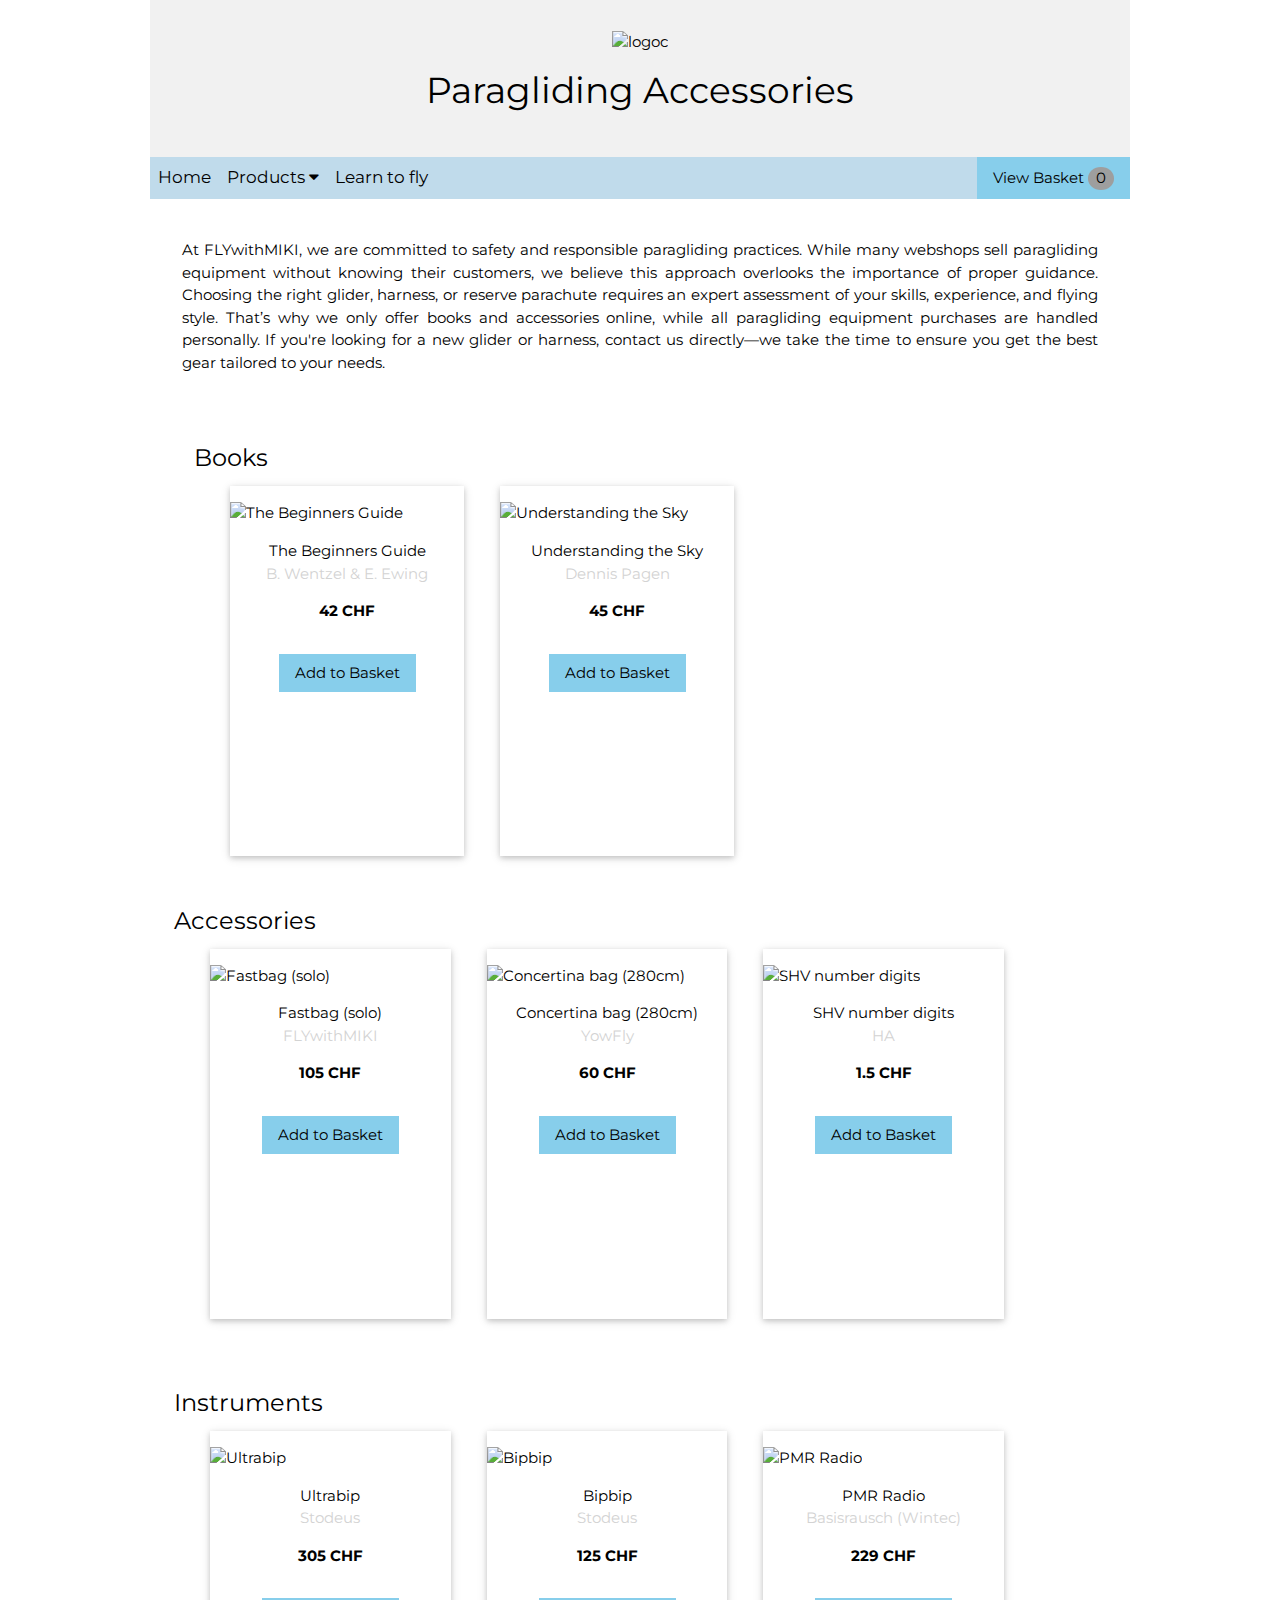
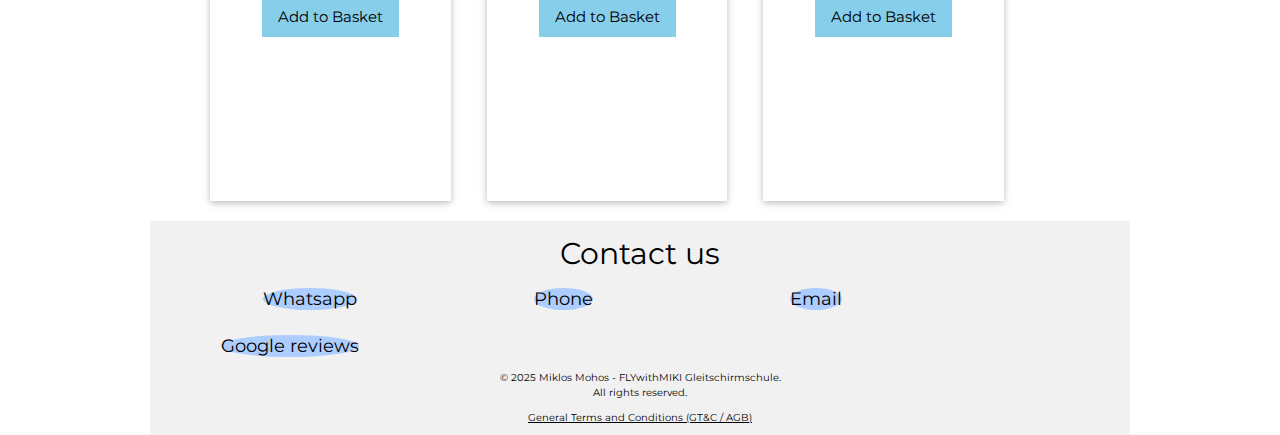
==== commit 4c90aa0f: "Update index.html" ====
--- a/TEST/index.html
+++ b/TEST/index.html
@@ -43,7 +43,7 @@
     max-width: 100%;
   }
 }
-	
+
 .product-card {
   display: flex;
   flex-direction: column;
@@ -248,10 +248,6 @@
 <div id="products-container" class="w3-row-padding"></div>
 
 <script src="products.js"></script>
-
-
-
-
 
 
 <!-- PRODUCTS ------------------------------------------------>
@@ -305,7 +301,6 @@
 </div>
 
 <!-- BASKETSCRIPT -->
-<!-- BASKETSCRIPT -->
 <script>
     let basket = [];
     let shippingCost = 0;
@@ -478,23 +473,6 @@
 
 
 
-<!-- Hogy az add-to basket-ra ne nyíljkon a link -->
-<script>
-document.addEventListener("DOMContentLoaded", function () {
-  // Prevent the product link from opening when clicking the "Add to Basket" button
-  document.querySelectorAll(".add-to-basket").forEach(button => {
-    button.addEventListener("click", function (event) {
-      event.stopPropagation();  // Prevent bubbling up to <a>
-      event.preventDefault();   // Prevent link navigation
-      const productName = this.getAttribute("data-product");
-      const productPrice = parseFloat(this.getAttribute("data-price"));
-      addToBasket(productName, productPrice);
-    });
-  });
-});
-</script>
-
-
 
 
 
